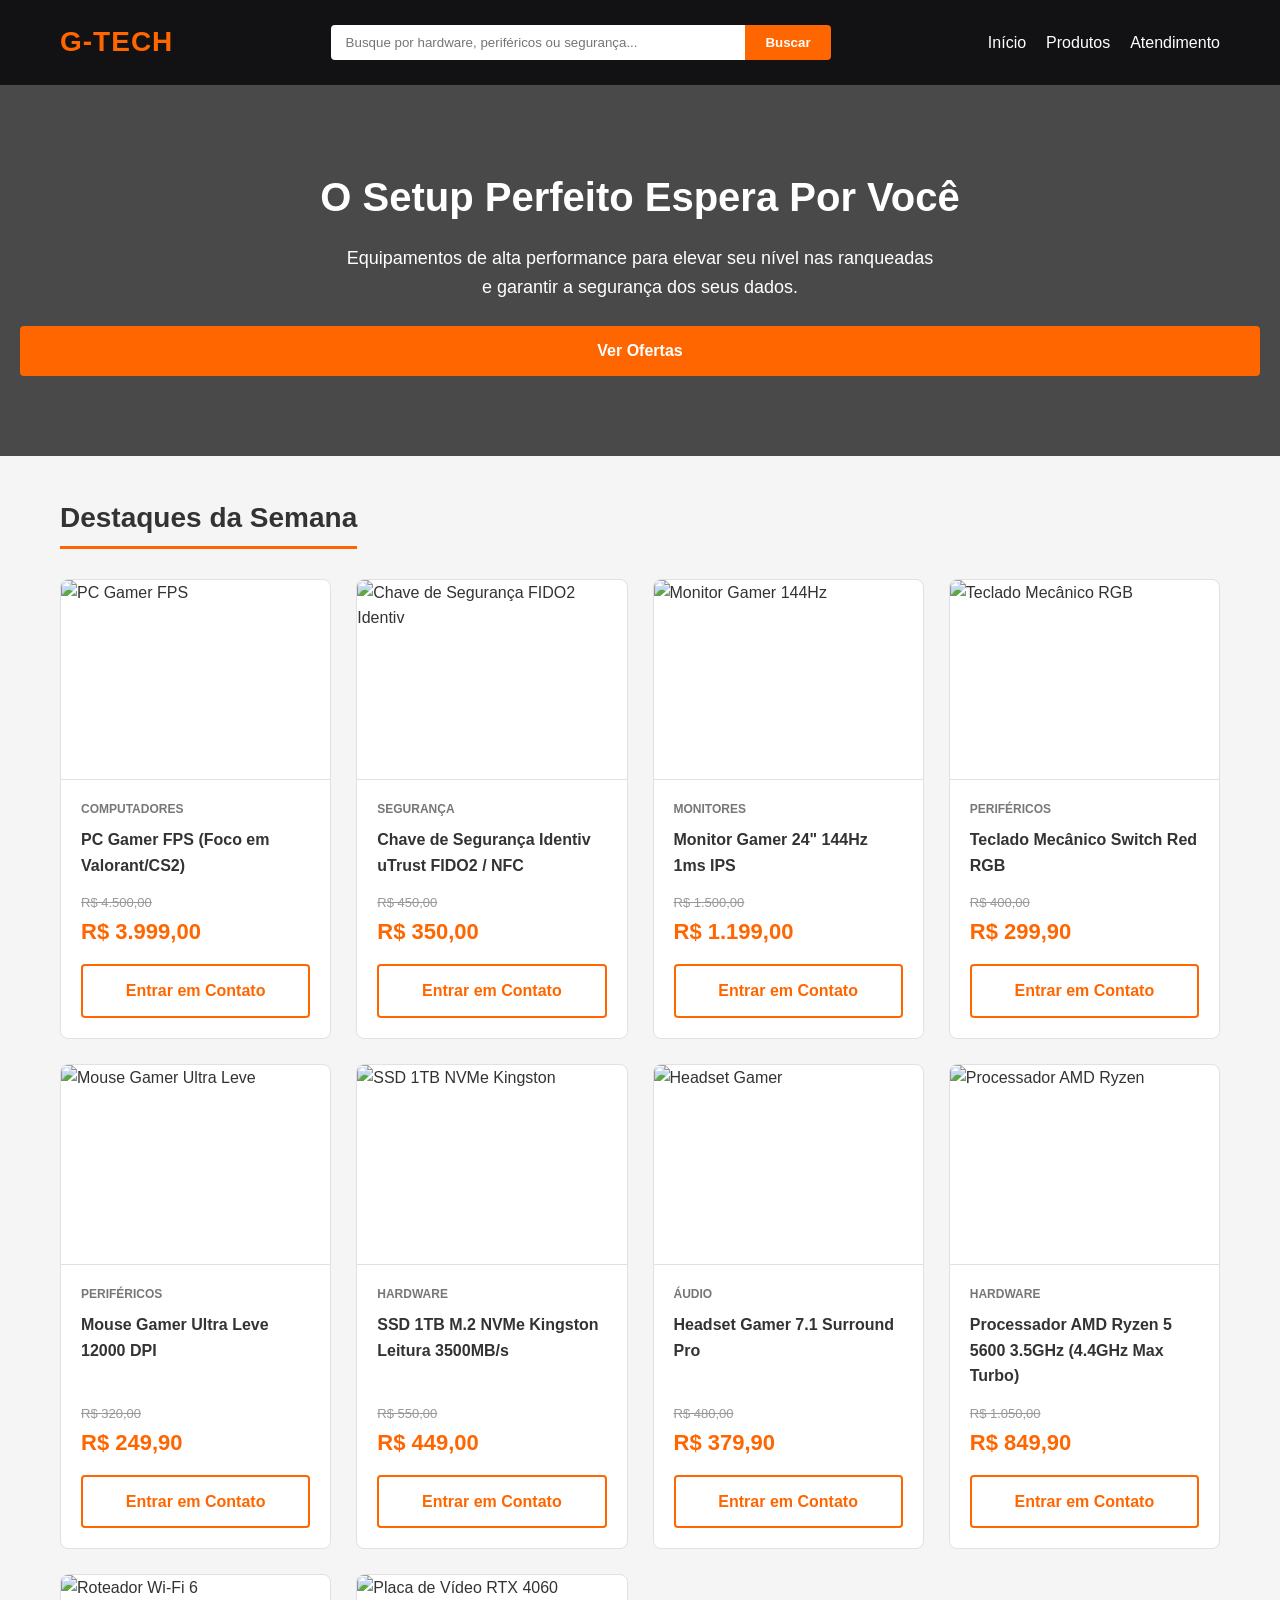
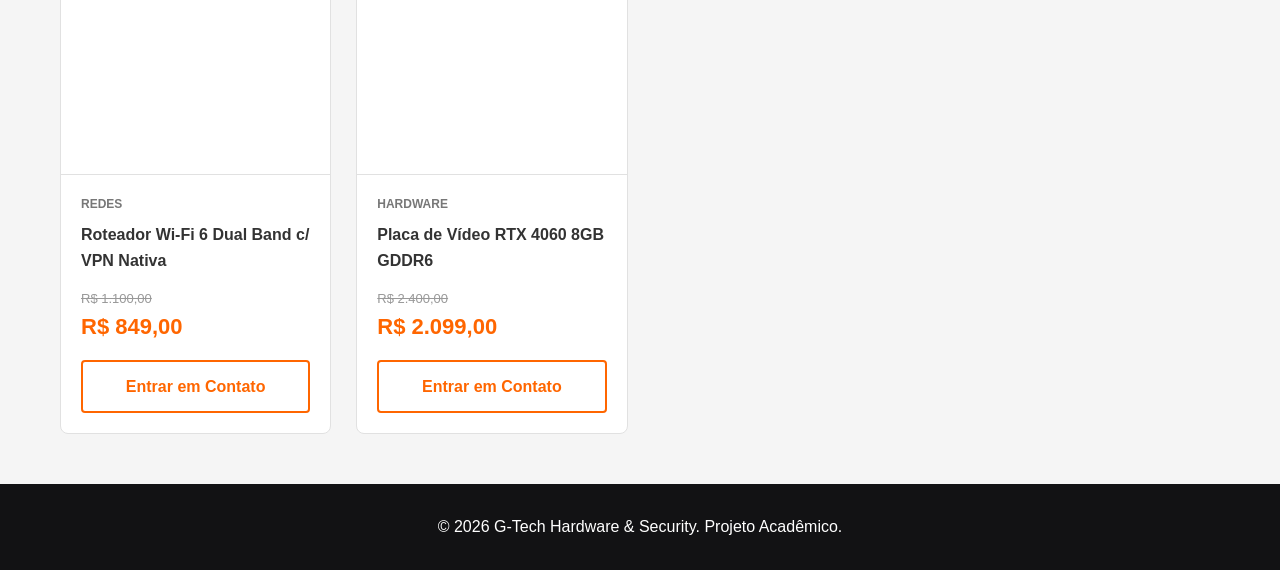
==== index.html @ 618552f7 "etapa 1" ====
<!DOCTYPE html>
<html lang="pt-BR">
<head>
    <meta charset="UTF-8">
    <meta name="viewport" content="width=device-width, initial-scale=1.0">
    <title>G-Tech | Hardware & Security</title>
    <link rel="stylesheet" href="css/estilos.css">
</head>
<body>
    <header>
        <div class="container header-container">
            <h1>G-Tech</h1>
            <div class="search-bar">
                <input type="text" placeholder="Busque por hardware, periféricos ou segurança...">
                <button>Buscar</button>
            </div>
            <nav>
                <ul>
                    <li><a href="index.html">Início</a></li>
                    <li><a href="#produtos">Produtos</a></li>
                    <li><a href="contato.html">Atendimento</a></li>
                </ul>
            </nav>
        </div>
    </header>

    <main>
        <section class="hero">
            <div class="hero-content">
                <h2>O Setup Perfeito Espera Por Você</h2>
                <p>Equipamentos de alta performance para elevar seu nível nas ranqueadas e garantir a segurança dos seus dados.</p>
                <a href="#produtos" class="btn-primary">Ver Ofertas</a>
            </div>
        </section>

        <section id="produtos" class="container">
            <h2 class="section-title">Destaques da Semana</h2>
            
            <ul class="produtos-grid">
                <li class="card-produto">
                    <img src="https://images.unsplash.com/photo-1587202372634-32705e3bf49c?w=400&q=80" alt="PC Gamer FPS">
                    <div class="card-info">
                        <span class="categoria">Computadores</span>
                        <h3>PC Gamer FPS (Foco em Valorant/CS2)</h3>
                        <p class="preco-antigo">R$ 4.500,00</p>
                        <p class="preco">R$ 3.999,00</p>
                        <a href="contato.html" class="btn-secundary">Entrar em Contato</a>
                    </div>
                </li>

            <li class="card-produto">
                    <img src="http://googleusercontent.com/image_collection/image_retrieval/10515290138521873827" alt="Chave de Segurança FIDO2 Identiv">
                    <div class="card-info">
                        <span class="categoria">Segurança</span>
                        <h3>Chave de Segurança Identiv uTrust FIDO2 / NFC</h3>
                        <p class="preco-antigo">R$ 450,00</p>
                        <p class="preco">R$ 350,00</p>
                        <a href="contato.html" class="btn-secundary">Entrar em Contato</a>
                    </div>
                </li>

                <li class="card-produto">
                    <img src="https://images.unsplash.com/photo-1527443224154-c4a3942d3acf?w=400&q=80" alt="Monitor Gamer 144Hz">
                    <div class="card-info">
                        <span class="categoria">Monitores</span>
                        <h3>Monitor Gamer 24" 144Hz 1ms IPS</h3>
                        <p class="preco-antigo">R$ 1.500,00</p>
                        <p class="preco">R$ 1.199,00</p>
                        <a href="contato.html" class="btn-secundary">Entrar em Contato</a>
                    </div>
                </li>

                <li class="card-produto">
                    <img src="https://images.unsplash.com/photo-1595225476474-87563907a212?w=400&q=80" alt="Teclado Mecânico RGB">
                    <div class="card-info">
                        <span class="categoria">Periféricos</span>
                        <h3>Teclado Mecânico Switch Red RGB</h3>
                        <p class="preco-antigo">R$ 400,00</p>
                        <p class="preco">R$ 299,90</p>
                        <a href="contato.html" class="btn-secundary">Entrar em Contato</a>
                    </div>
                </li>

                <li class="card-produto">
                    <img src="https://images.unsplash.com/photo-1615663245857-ac93bb7c39e7?w=400&q=80" alt="Mouse Gamer Ultra Leve">
                    <div class="card-info">
                        <span class="categoria">Periféricos</span>
                        <h3>Mouse Gamer Ultra Leve 12000 DPI</h3>
                        <p class="preco-antigo">R$ 320,00</p>
                        <p class="preco">R$ 249,90</p>
                        <a href="contato.html" class="btn-secundary">Entrar em Contato</a>
                    </div>
                </li>

                <li class="card-produto">
                    <img src="http://googleusercontent.com/image_collection/image_retrieval/9650731701016166186" alt="SSD 1TB NVMe Kingston">
                    <div class="card-info">
                        <span class="categoria">Hardware</span>
                        <h3>SSD 1TB M.2 NVMe Kingston Leitura 3500MB/s</h3>
                        <p class="preco-antigo">R$ 550,00</p>
                        <p class="preco">R$ 449,00</p>
                        <a href="contato.html" class="btn-secundary">Entrar em Contato</a>
                    </div>
                </li>

                <li class="card-produto">
                    <img src="https://images.unsplash.com/photo-1618366712010-f4ae9c647dcb?w=400&q=80" alt="Headset Gamer">
                    <div class="card-info">
                        <span class="categoria">Áudio</span>
                        <h3>Headset Gamer 7.1 Surround Pro</h3>
                        <p class="preco-antigo">R$ 480,00</p>
                        <p class="preco">R$ 379,90</p>
                        <a href="contato.html" class="btn-secundary">Entrar em Contato</a>
                    </div>
                </li>

                <li class="card-produto">
                    <img src="https://images.unsplash.com/photo-1591799264318-7e6ef8ddb7ea?w=400&q=80" alt="Processador AMD Ryzen">
                    <div class="card-info">
                        <span class="categoria">Hardware</span>
                        <h3>Processador AMD Ryzen 5 5600 3.5GHz (4.4GHz Max Turbo)</h3>
                        <p class="preco-antigo">R$ 1.050,00</p>
                        <p class="preco">R$ 849,90</p>
                        <a href="contato.html" class="btn-secundary">Entrar em Contato</a>
                    </div>
                </li>

                <li class="card-produto">
                    <img src="https://images.unsplash.com/photo-1544197150-b99a580bb7a8?w=400&q=80" alt="Roteador Wi-Fi 6">
                    <div class="card-info">
                        <span class="categoria">Redes</span>
                        <h3>Roteador Wi-Fi 6 Dual Band c/ VPN Nativa</h3>
                        <p class="preco-antigo">R$ 1.100,00</p>
                        <p class="preco">R$ 849,00</p>
                        <a href="contato.html" class="btn-secundary">Entrar em Contato</a>
                    </div>
                </li>

                <li class="card-produto">
                    <img src="https://images.unsplash.com/photo-1591488320449-011701bb6704?w=400&q=80" alt="Placa de Vídeo RTX 4060">
                    <div class="card-info">
                        <span class="categoria">Hardware</span>
                        <h3>Placa de Vídeo RTX 4060 8GB GDDR6</h3>
                        <p class="preco-antigo">R$ 2.400,00</p>
                        <p class="preco">R$ 2.099,00</p>
                        <a href="contato.html" class="btn-secundary">Entrar em Contato</a>
                    </div>
                </li>
            </ul>
        </section>
    </main>

    <footer>
        <div class="container">
            <p>&copy; 2026 G-Tech Hardware & Security. Projeto Acadêmico.</p>
        </div>
    </footer>
</body>
</html>
---- css/estilos.css ----
/* Reset e Variáveis */
:root {
    --primary-color: #ff6600; /* Laranja estilo Kabum/Amazon */
    --primary-hover: #e65c00;
    --dark-bg: #121214;
    --light-bg: #f5f5f5;
    --text-dark: #333333;
    --text-light: #ffffff;
    --card-bg: #ffffff;
    --border-color: #e1e1e1;
}

* {
    margin: 0;
    padding: 0;
    box-sizing: border-box;
    font-family: 'Segoe UI', Roboto, Helvetica, Arial, sans-serif;
}

body {
    background-color: var(--light-bg);
    color: var(--text-dark);
    line-height: 1.6;
}

.container {
    max-width: 1200px;
    margin: 0 auto;
    padding: 0 20px;
}

/* --- Cabeçalho e Navegação --- */
header {
    background-color: var(--dark-bg);
    color: var(--text-light);
    padding: 20px 0;
    position: sticky;
    top: 0;
    z-index: 100;
}

.header-container {
    display: flex;
    justify-content: space-between;
    align-items: center;
    flex-wrap: wrap;
    gap: 20px;
}

header h1 {
    color: var(--primary-color);
    font-size: 28px;
    text-transform: uppercase;
    letter-spacing: 1px;
}

.search-bar {
    display: flex;
    flex: 1;
    max-width: 500px;
}

.search-bar input {
    width: 100%;
    padding: 10px 15px;
    border: none;
    border-radius: 4px 0 0 4px;
    outline: none;
}

.search-bar button {
    padding: 10px 20px;
    background-color: var(--primary-color);
    color: white;
    border: none;
    border-radius: 0 4px 4px 0;
    cursor: pointer;
    font-weight: bold;
}

nav ul {
    list-style: none;
    display: flex;
    gap: 20px;
}

nav a {
    color: var(--text-light);
    text-decoration: none;
    font-weight: 500;
    transition: color 0.3s;
}

nav a:hover {
    color: var(--primary-color);
}

/* --- Hero Banner --- */
.hero {
    background: linear-gradient(rgba(0,0,0,0.7), rgba(0,0,0,0.7)), url('https://images.unsplash.com/photo-1550745165-9bc0b252726f?w=1200&q=80') center/cover;
    color: var(--text-light);
    text-align: center;
    padding: 80px 20px;
    margin-bottom: 40px;
}

.hero h2 {
    font-size: 40px;
    margin-bottom: 15px;
}

.hero p {
    font-size: 18px;
    margin-bottom: 25px;
    max-width: 600px;
    margin-left: auto;
    margin-right: auto;
}

/* --- Grid de Produtos (E-commerce UI) --- */
.section-title {
    font-size: 28px;
    margin-bottom: 30px;
    border-bottom: 3px solid var(--primary-color);
    display: inline-block;
    padding-bottom: 5px;
}

.produtos-grid {
    display: grid;
    grid-template-columns: repeat(auto-fill, minmax(250px, 1fr));
    gap: 25px;
    list-style: none;
    margin-bottom: 50px;
}

.card-produto {
    background-color: var(--card-bg);
    border: 1px solid var(--border-color);
    border-radius: 8px;
    overflow: hidden;
    transition: transform 0.3s, box-shadow 0.3s;
    display: flex;
    flex-direction: column;
}

.card-produto:hover {
    transform: translateY(-5px);
    box-shadow: 0 10px 20px rgba(0,0,0,0.1);
}

.card-produto img {
    width: 100%;
    height: 200px;
    object-fit: cover;
    border-bottom: 1px solid var(--border-color);
}

.card-info {
    padding: 20px;
    display: flex;
    flex-direction: column;
    flex: 1;
}

.categoria {
    font-size: 12px;
    color: #777;
    text-transform: uppercase;
    font-weight: bold;
    margin-bottom: 8px;
}

.card-info h3 {
    font-size: 16px;
    margin-bottom: 15px;
    color: var(--text-dark);
    flex: 1; /* Faz o botão descer caso o título seja curto */
}

.preco-antigo {
    font-size: 13px;
    color: #999;
    text-decoration: line-through;
}

.preco {
    font-size: 22px;
    color: var(--primary-color);
    font-weight: bold;
    margin-bottom: 15px;
}

/* --- Botões --- */
.btn-primary, .btn-secundary {
    display: inline-block;
    text-align: center;
    padding: 12px 20px;
    border-radius: 4px;
    text-decoration: none;
    font-weight: bold;
    transition: background 0.3s;
    border: none;
    cursor: pointer;
    width: 100%;
}

.btn-primary {
    background-color: var(--primary-color);
    color: var(--text-light);
}

.btn-primary:hover {
    background-color: var(--primary-hover);
}

.btn-secundary {
    background-color: transparent;
    color: var(--primary-color);
    border: 2px solid var(--primary-color);
}

.btn-secundary:hover {
    background-color: var(--primary-color);
    color: var(--text-light);
}

/* --- Formulário de Contato --- */
.form-section {
    background-color: var(--card-bg);
    padding: 40px;
    border-radius: 8px;
    box-shadow: 0 5px 15px rgba(0,0,0,0.05);
    max-width: 700px;
    margin: 40px auto;
}

.form-section h2 {
    margin-bottom: 10px;
    color: var(--dark-bg);
}

.form-section p {
    margin-bottom: 30px;
    color: #555;
}

.contato-form .form-group {
    margin-bottom: 20px;
    display: flex;
    flex-direction: column;
}

.contato-form label {
    font-weight: bold;
    margin-bottom: 8px;
    color: var(--text-dark);
}

.contato-form input, 
.contato-form select, 
.contato-form textarea {
    padding: 12px;
    border: 1px solid var(--border-color);
    border-radius: 4px;
    font-size: 15px;
    outline: none;
    transition: border-color 0.3s;
}

.contato-form input:focus, 
.contato-form select:focus, 
.contato-form textarea:focus {
    border-color: var(--primary-color);
}

/* --- Footer --- */
footer {
    background-color: var(--dark-bg);
    color: var(--text-light);
    text-align: center;
    padding: 30px 0;
    margin-top: 50px;
}
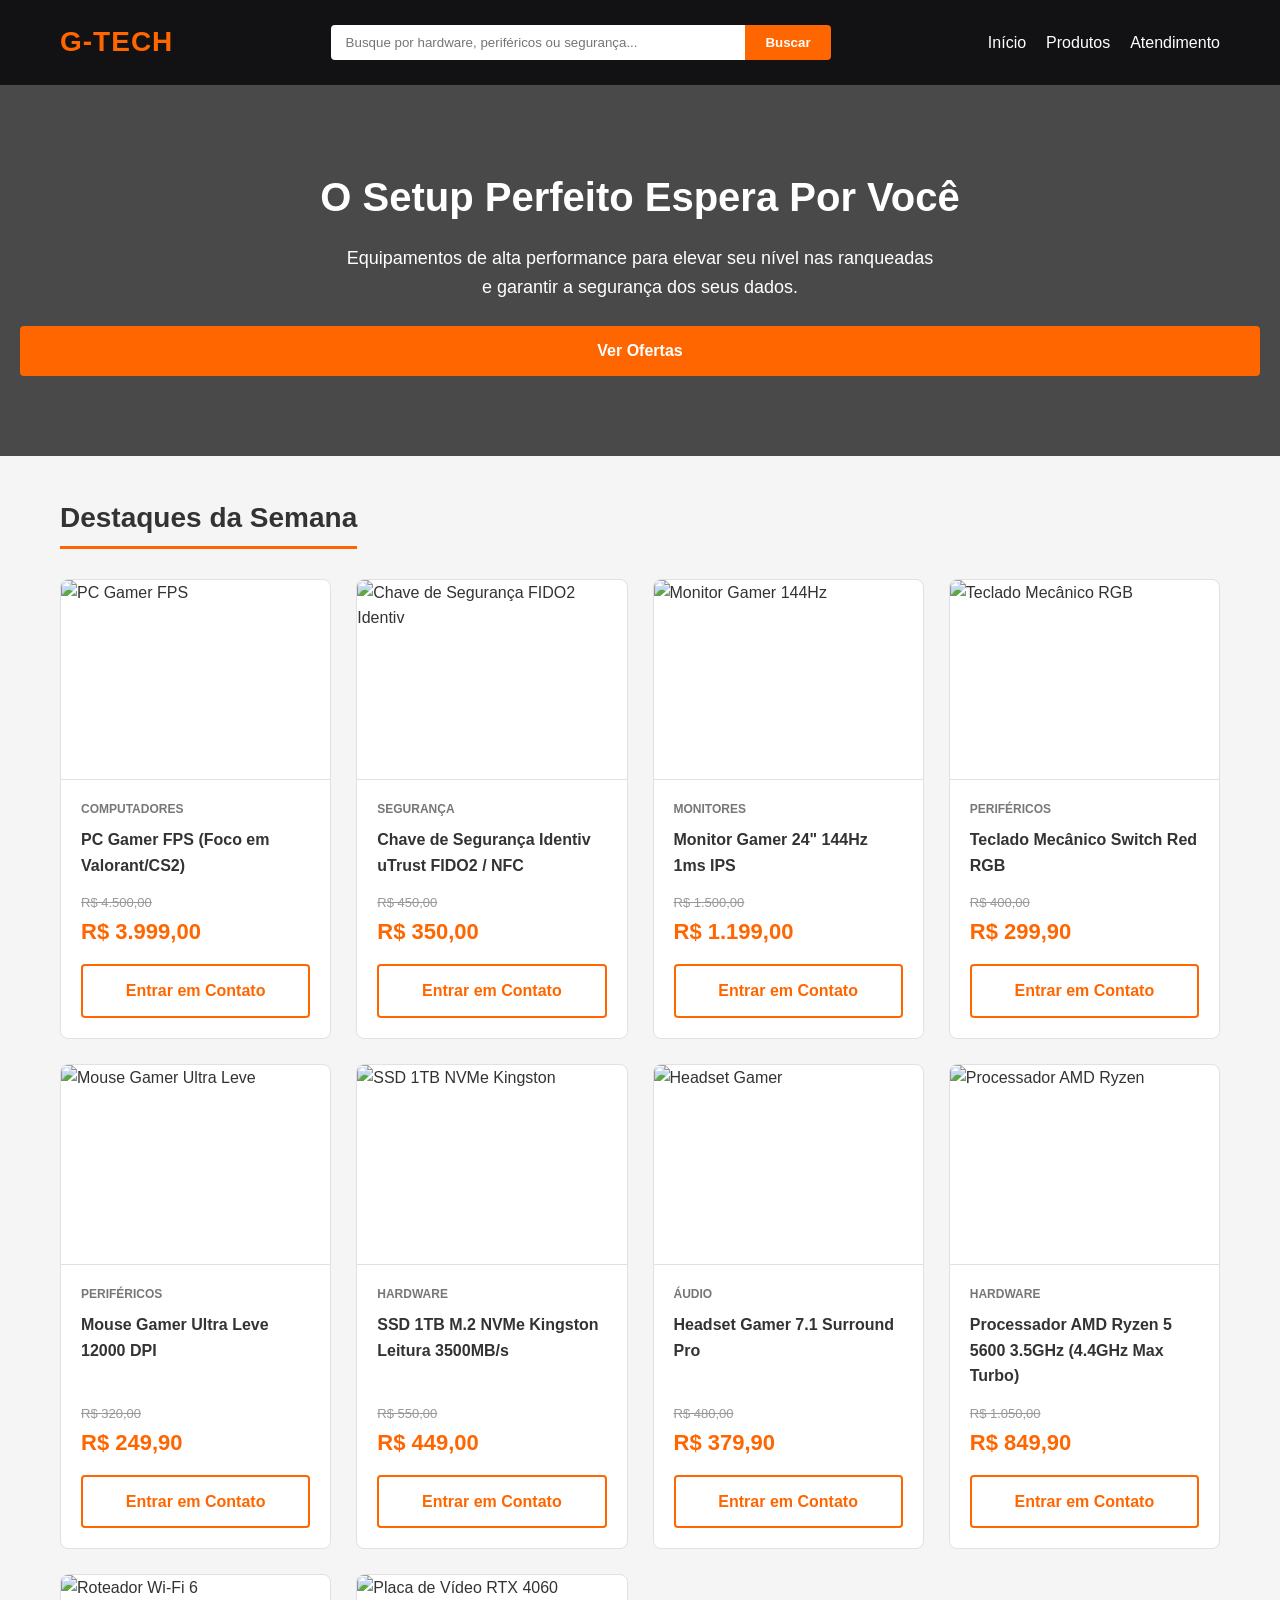
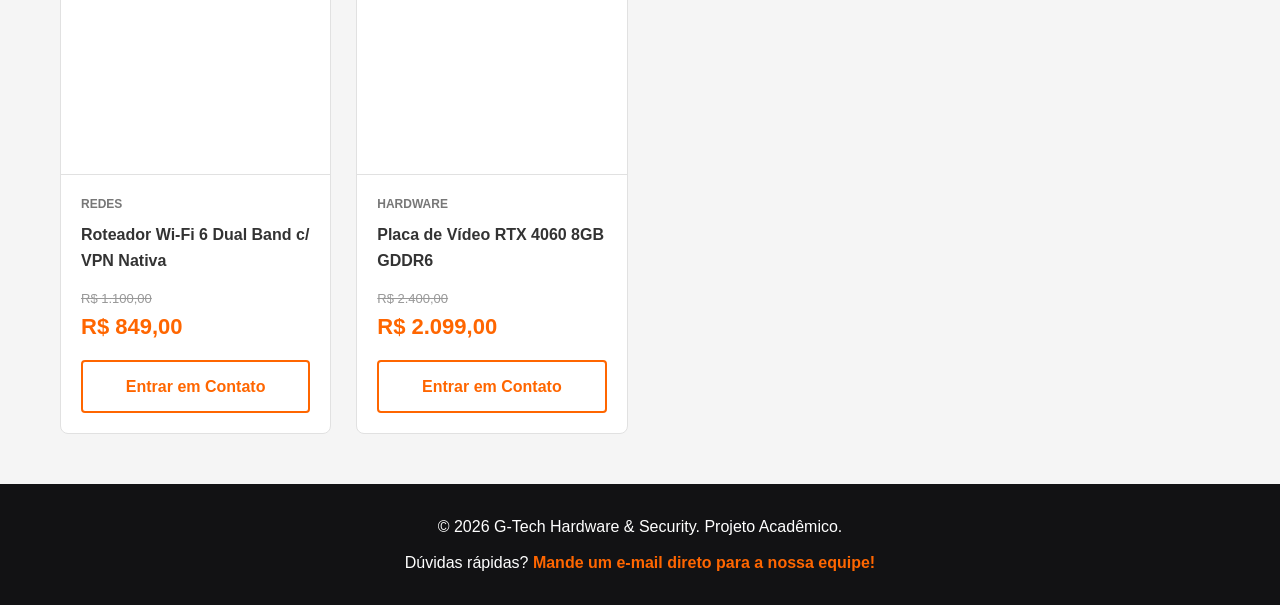
==== commit 666ddbff: "add footer mailto:" ====
--- a/index.html
+++ b/index.html
@@ -149,10 +149,15 @@
             </ul>
         </section>
     </main>
-
     <footer>
         <div class="container">
             <p>&copy; 2026 G-Tech Hardware & Security. Projeto Acadêmico.</p>
+            <p style="margin-top: 10px;">
+                Dúvidas rápidas? 
+                <a href="mailto:contato@gtech.com.br?subject=Dúvida%20via%20Site" style="color: #ff6600; text-decoration: none; font-weight: bold;">
+                    Mande um e-mail direto para a nossa equipe!
+                </a>
+            </p>
         </div>
     </footer>
 </body>
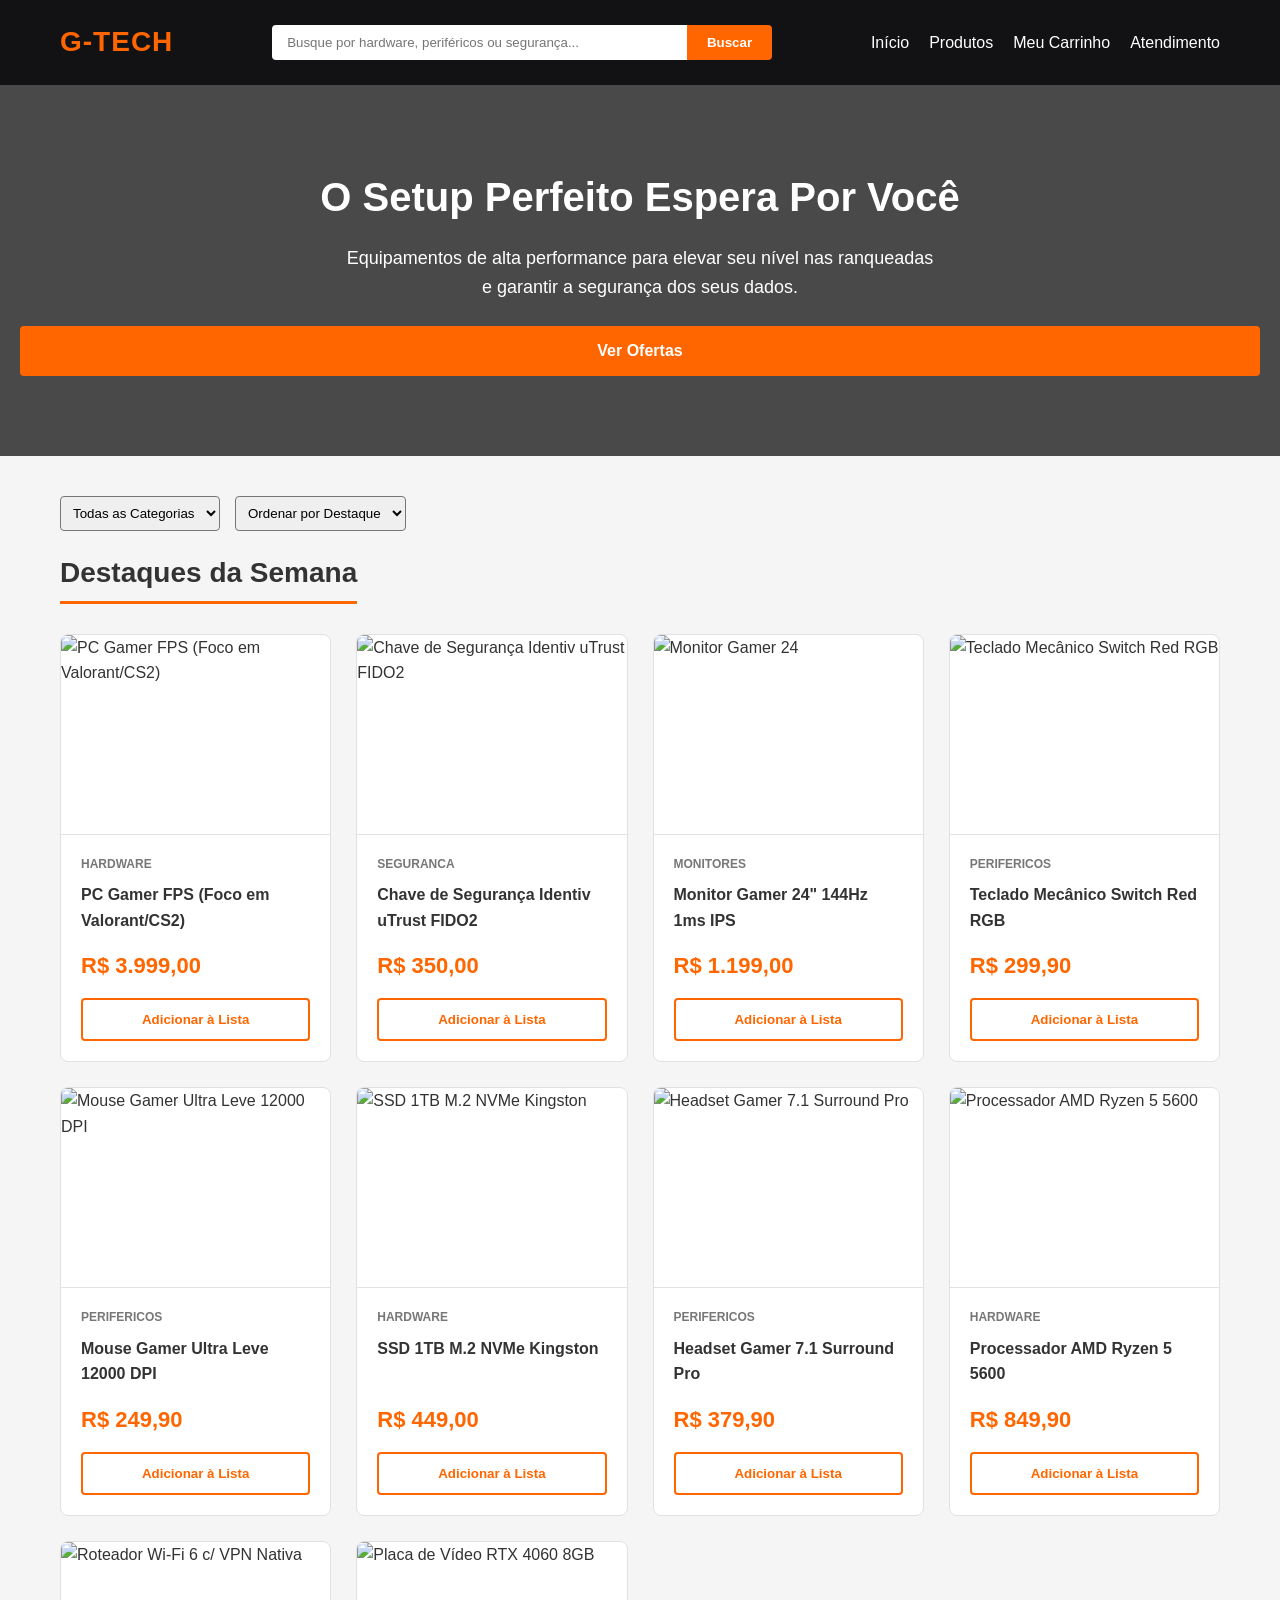
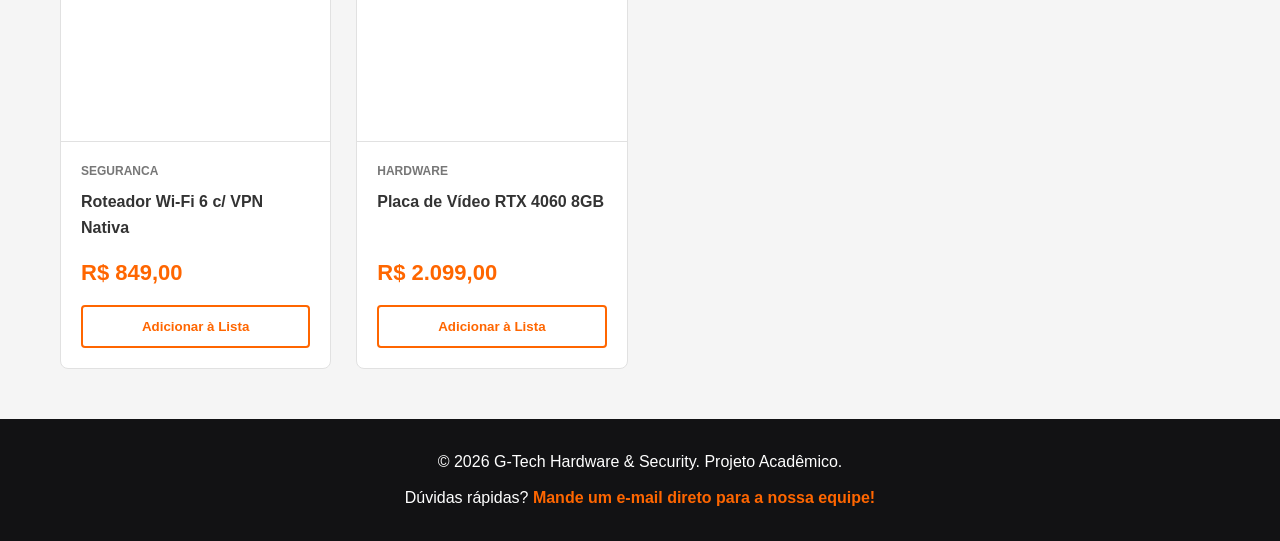
==== commit b656fddd: "add app.js, DOM, localstorage, seção carrinho, form alerts" ====
--- a/index.html
+++ b/index.html
@@ -18,6 +18,7 @@
                 <ul>
                     <li><a href="index.html">Início</a></li>
                     <li><a href="#produtos">Produtos</a></li>
+                    <li><a href="carrinho.html">Meu Carrinho</a></li>
                     <li><a href="contato.html">Atendimento</a></li>
                 </ul>
             </nav>
@@ -32,121 +33,26 @@
                 <a href="#produtos" class="btn-primary">Ver Ofertas</a>
             </div>
         </section>
+<section class="container filtros-section" style="margin-bottom: 20px; display: flex; gap: 15px;">
+            <select id="filtro-categoria" style="padding: 8px; border-radius: 4px;">
+                <option value="todos">Todas as Categorias</option>
+                <option value="Hardware">Hardware</option>
+                <option value="Perifericos">Periféricos</option>
+                <option value="Seguranca">Segurança</option>
+                <option value="Monitores">Monitores</option>
+            </select>
+
+            <select id="ordenacao" style="padding: 8px; border-radius: 4px;">
+                <option value="padrao">Ordenar por Destaque</option>
+                <option value="menor">Menor Preço</option>
+                <option value="maior">Maior Preço</option>
+            </select>
+        </section>
 
         <section id="produtos" class="container">
             <h2 class="section-title">Destaques da Semana</h2>
-            
-            <ul class="produtos-grid">
-                <li class="card-produto">
-                    <img src="https://images.unsplash.com/photo-1587202372634-32705e3bf49c?w=400&q=80" alt="PC Gamer FPS">
-                    <div class="card-info">
-                        <span class="categoria">Computadores</span>
-                        <h3>PC Gamer FPS (Foco em Valorant/CS2)</h3>
-                        <p class="preco-antigo">R$ 4.500,00</p>
-                        <p class="preco">R$ 3.999,00</p>
-                        <a href="contato.html" class="btn-secundary">Entrar em Contato</a>
-                    </div>
-                </li>
-
-            <li class="card-produto">
-                    <img src="http://googleusercontent.com/image_collection/image_retrieval/10515290138521873827" alt="Chave de Segurança FIDO2 Identiv">
-                    <div class="card-info">
-                        <span class="categoria">Segurança</span>
-                        <h3>Chave de Segurança Identiv uTrust FIDO2 / NFC</h3>
-                        <p class="preco-antigo">R$ 450,00</p>
-                        <p class="preco">R$ 350,00</p>
-                        <a href="contato.html" class="btn-secundary">Entrar em Contato</a>
-                    </div>
-                </li>
-
-                <li class="card-produto">
-                    <img src="https://images.unsplash.com/photo-1527443224154-c4a3942d3acf?w=400&q=80" alt="Monitor Gamer 144Hz">
-                    <div class="card-info">
-                        <span class="categoria">Monitores</span>
-                        <h3>Monitor Gamer 24" 144Hz 1ms IPS</h3>
-                        <p class="preco-antigo">R$ 1.500,00</p>
-                        <p class="preco">R$ 1.199,00</p>
-                        <a href="contato.html" class="btn-secundary">Entrar em Contato</a>
-                    </div>
-                </li>
-
-                <li class="card-produto">
-                    <img src="https://images.unsplash.com/photo-1595225476474-87563907a212?w=400&q=80" alt="Teclado Mecânico RGB">
-                    <div class="card-info">
-                        <span class="categoria">Periféricos</span>
-                        <h3>Teclado Mecânico Switch Red RGB</h3>
-                        <p class="preco-antigo">R$ 400,00</p>
-                        <p class="preco">R$ 299,90</p>
-                        <a href="contato.html" class="btn-secundary">Entrar em Contato</a>
-                    </div>
-                </li>
-
-                <li class="card-produto">
-                    <img src="https://images.unsplash.com/photo-1615663245857-ac93bb7c39e7?w=400&q=80" alt="Mouse Gamer Ultra Leve">
-                    <div class="card-info">
-                        <span class="categoria">Periféricos</span>
-                        <h3>Mouse Gamer Ultra Leve 12000 DPI</h3>
-                        <p class="preco-antigo">R$ 320,00</p>
-                        <p class="preco">R$ 249,90</p>
-                        <a href="contato.html" class="btn-secundary">Entrar em Contato</a>
-                    </div>
-                </li>
-
-                <li class="card-produto">
-                    <img src="http://googleusercontent.com/image_collection/image_retrieval/9650731701016166186" alt="SSD 1TB NVMe Kingston">
-                    <div class="card-info">
-                        <span class="categoria">Hardware</span>
-                        <h3>SSD 1TB M.2 NVMe Kingston Leitura 3500MB/s</h3>
-                        <p class="preco-antigo">R$ 550,00</p>
-                        <p class="preco">R$ 449,00</p>
-                        <a href="contato.html" class="btn-secundary">Entrar em Contato</a>
-                    </div>
-                </li>
-
-                <li class="card-produto">
-                    <img src="https://images.unsplash.com/photo-1618366712010-f4ae9c647dcb?w=400&q=80" alt="Headset Gamer">
-                    <div class="card-info">
-                        <span class="categoria">Áudio</span>
-                        <h3>Headset Gamer 7.1 Surround Pro</h3>
-                        <p class="preco-antigo">R$ 480,00</p>
-                        <p class="preco">R$ 379,90</p>
-                        <a href="contato.html" class="btn-secundary">Entrar em Contato</a>
-                    </div>
-                </li>
-
-                <li class="card-produto">
-                    <img src="https://images.unsplash.com/photo-1591799264318-7e6ef8ddb7ea?w=400&q=80" alt="Processador AMD Ryzen">
-                    <div class="card-info">
-                        <span class="categoria">Hardware</span>
-                        <h3>Processador AMD Ryzen 5 5600 3.5GHz (4.4GHz Max Turbo)</h3>
-                        <p class="preco-antigo">R$ 1.050,00</p>
-                        <p class="preco">R$ 849,90</p>
-                        <a href="contato.html" class="btn-secundary">Entrar em Contato</a>
-                    </div>
-                </li>
-
-                <li class="card-produto">
-                    <img src="https://images.unsplash.com/photo-1544197150-b99a580bb7a8?w=400&q=80" alt="Roteador Wi-Fi 6">
-                    <div class="card-info">
-                        <span class="categoria">Redes</span>
-                        <h3>Roteador Wi-Fi 6 Dual Band c/ VPN Nativa</h3>
-                        <p class="preco-antigo">R$ 1.100,00</p>
-                        <p class="preco">R$ 849,00</p>
-                        <a href="contato.html" class="btn-secundary">Entrar em Contato</a>
-                    </div>
-                </li>
-
-                <li class="card-produto">
-                    <img src="https://images.unsplash.com/photo-1591488320449-011701bb6704?w=400&q=80" alt="Placa de Vídeo RTX 4060">
-                    <div class="card-info">
-                        <span class="categoria">Hardware</span>
-                        <h3>Placa de Vídeo RTX 4060 8GB GDDR6</h3>
-                        <p class="preco-antigo">R$ 2.400,00</p>
-                        <p class="preco">R$ 2.099,00</p>
-                        <a href="contato.html" class="btn-secundary">Entrar em Contato</a>
-                    </div>
-                </li>
-            </ul>
+            <ul class="produtos-grid" id="produtos-container">
+                </ul>
         </section>
     </main>
     <footer>
@@ -160,5 +66,8 @@
             </p>
         </div>
     </footer>
+    <script src="js/app.js"></script>
 </body>
+</html>
+  
 </html>
